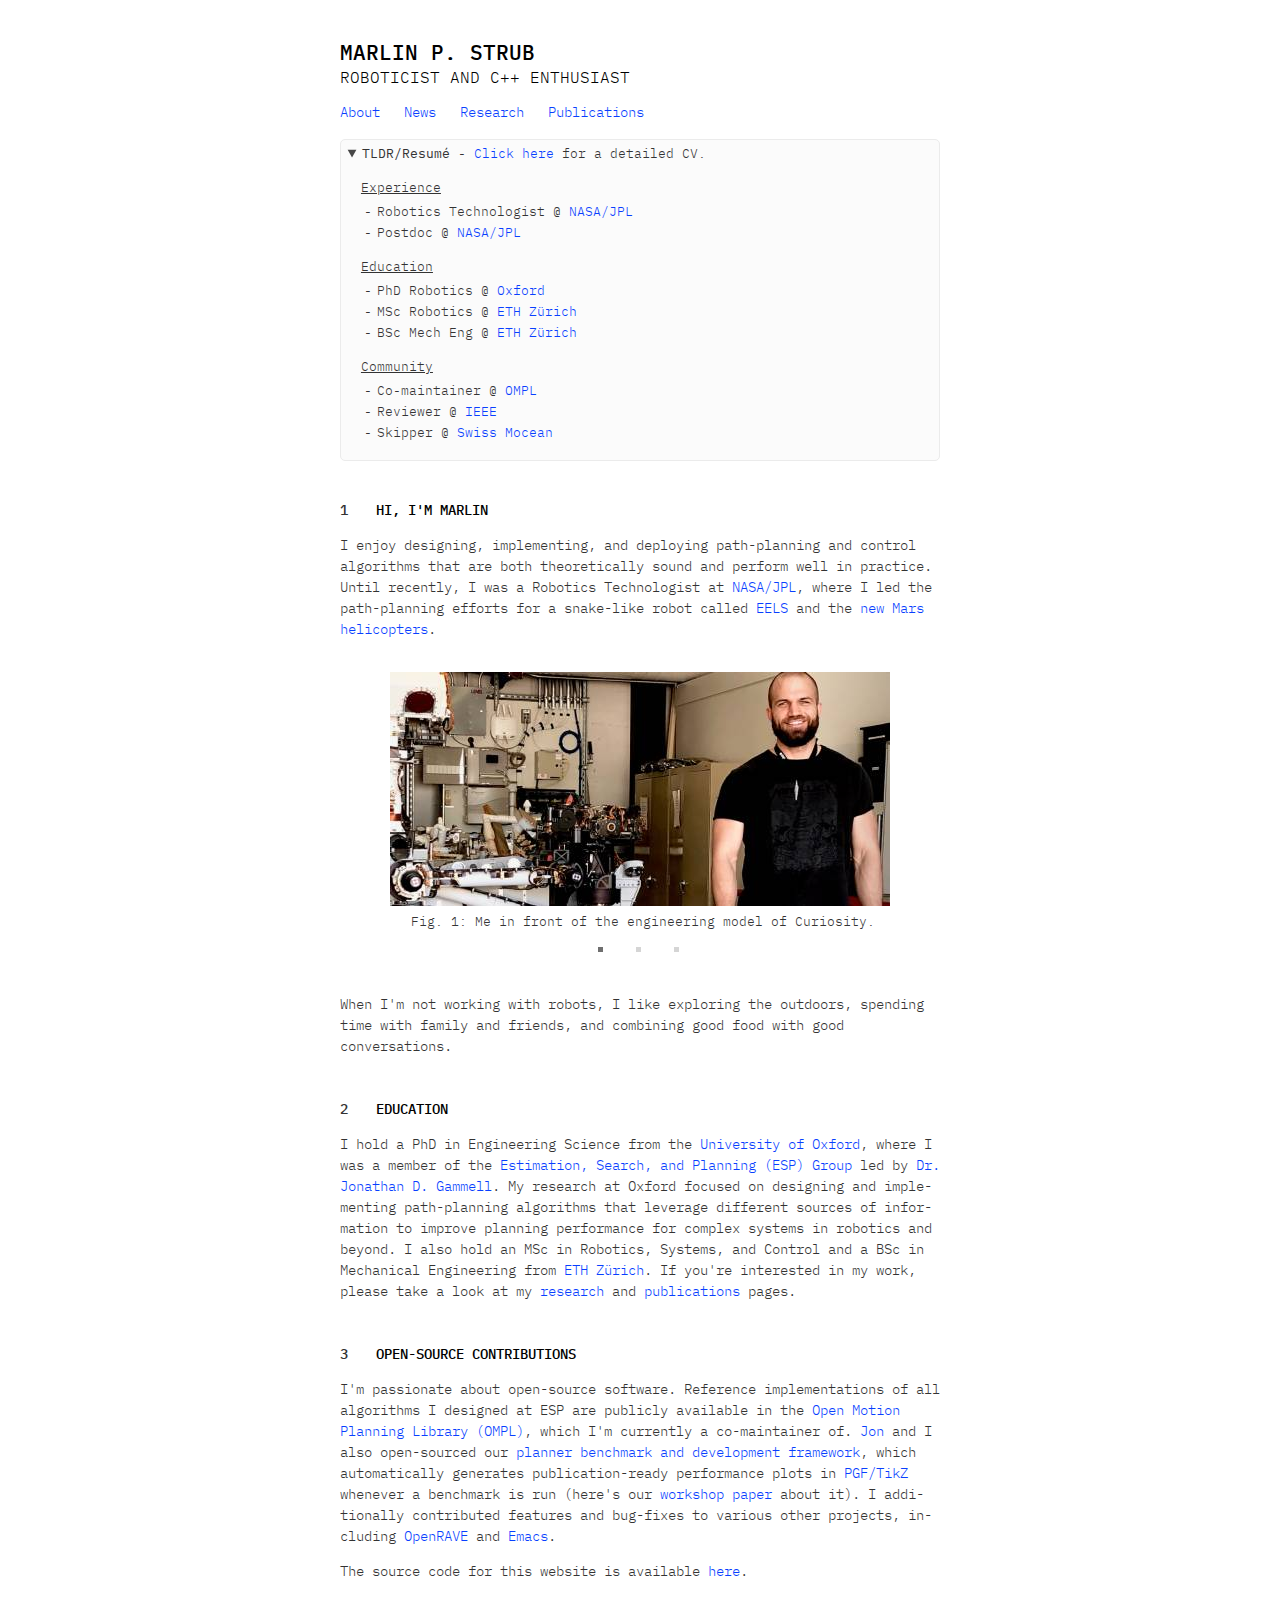
==== index.html @ 5093bd6e "Deploying to gh-pages from @ marlinstrub/marlinstrub.github.io@25b3ce153c116a6240a6ff3c44e7c37132bae" ====
<?xml version="1.0" encoding="utf-8"?>
<!DOCTYPE html PUBLIC "-//W3C//DTD XHTML 1.0 Strict//EN"
"http://www.w3.org/TR/xhtml1/DTD/xhtml1-strict.dtd">
<html xmlns="http://www.w3.org/1999/xhtml" lang="en" xml:lang="en">
<head>
<meta http-equiv="Content-Type" content="text/html;charset=utf-8" />
<meta name="viewport" content="width=device-width, initial-scale=1" />
<title>Marlin P. Strub</title>
<meta name="generator" content="Org mode" />
<link rel="stylesheet" type="text/css" href="style.css"><base target="_blank">
</head>
<body>
<div id="content">
<h1 class="title">Marlin P. Strub
<br />
<span class="subtitle">Roboticist and C++ enthusiast</span>
</h1>
<table border="2" cellspacing="0" cellpadding="6" rules="groups" frame="hsides">
<tbody>
<tr>
<td class="org-left">
  <a target="_self" href="index.html">About</a>
</td>
<td class="org-left">
  <a target="_self" href="news.html">News</a>
</td>
<td class="org-left">
  <a target="_self" href="research.html">Research</a>
</td>
<td class="org-left">
  <a target="_self" href="publications.html">Publications</a>
</td>
</tr>
</tbody>
</table>

<div class="mobile-only">
<p style="color: rgba(255, 0, 0, 0.5);">
This website looks best on a larger screen.
<p>
</div>

<resume><details open>
<summary><b>TLDR/Resumé</b> - <a href=./assets/cv_marlin_strub.pdf>Click here</a> for a detailed CV.</summary>
<p>
<span class="underline">Experience</span>
</p>
<ul class="org-ul">
<li>Robotics Technologist @ <a href="https://www.jpl.nasa.gov/">NASA/JPL</a></li>
<li>Postdoc @ <a href="https://www.jpl.nasa.gov/">NASA/JPL</a></li>
</ul>

<p>
<span class="underline">Education</span>
</p>
<ul class="org-ul">
<li>PhD Robotics @ <a href="https://www.ox.ac.uk/">Oxford</a></li>
<li>MSc Robotics @ <a href="https://ethz.ch/de.html">ETH Zürich</a></li>
<li>BSc Mech Eng @ <a href="https://ethz.ch/de.html">ETH Zürich</a></li>
</ul>

<p>
<span class="underline">Community</span>
</p>
<ul class="org-ul">
<li>Co-maintainer @ <a href="https://ompl.kavrakilab.org/">OMPL</a></li>
<li>Reviewer @ <a href="https://www.ieee.org/">IEEE</a></li>
<li>Skipper @ <a href="https://www.swissoceanrowingsociety.ch/swiss-mocean">Swiss Mocean</a></li>
</ul>
</details></resume>

<div id="outline-container-org7955ec1" class="outline-2">
<h2 id="org7955ec1">Hi, I'm Marlin</h2>
<div class="outline-text-2" id="text-org7955ec1">
<p>
I enjoy designing, implementing, and deploying path-planning and control algorithms that are both theoretically sound and perform well in practice. Until recently, I was a Robotics Technologist at <a href="https://www.jpl.nasa.gov/">NASA/JPL</a>, where I led the path-planning efforts for a snake-like robot called <a href="https://www-robotics.jpl.nasa.gov/how-we-do-it/systems/exobiology-extant-life-surveyor-eels/">EELS</a> and the <a href="https://mars.nasa.gov/msr/spacecraft/sample-recovery-helicopters/">new Mars helicopters</a>.
</p>

<center>
<div class="wrapper">
	<input type="radio" name="about-slide" checked="checked">
  <picture aria-label="Fig. 1: Me in front of the engineering model of Curiosity.">
	<img src="./assets/about_01.jpg" alt="Me in front of the engineering model of Curiosity.">
  </picture>
	
	<input type="radio" name="about-slide">
  <picture aria-label="Fig. 2: Colleagues and me in the coolest office.">
	<img src="./assets/about_02.jpg" alt="Colleagues and me on the Athabasca glacier.">
  </picture>
  
	<input type="radio" name="about-slide">
  <picture aria-label="Fig. 3: Me wrestling with EELS because it was being stubborn.">
	<img src="./assets/about_03.jpg" alt="Me wrestling with EELS.">
  </picture>
</div>
</center>

<p>
When I'm not working with robots, I like exploring the outdoors, spending time with family and friends, and combining good food with good conversations.
</p>
</div>
</div>

<div id="outline-container-orgd7de7ec" class="outline-2">
<h2 id="orgd7de7ec">Education</h2>
<div class="outline-text-2" id="text-orgd7de7ec">
<p>
I hold a PhD in Engineering Science from the <a href="https://www.ox.ac.uk/">University of Oxford</a>, where I was a member of the <a href="https://robotic-esp.com/">Estimation, Search, and Planning (ESP) Group</a> led by <a href="https://robotic-esp.com/people/gammell/">Dr. Jonathan D. Gammell</a>. My research at Oxford focused on designing and implementing path-planning algorithms that leverage different sources of information to improve planning performance for complex systems in robotics and beyond. I also hold an MSc in Robotics, Systems, and Control and a BSc in Mechanical Engineering from <a href="https://ethz.ch/en.html">ETH Zürich</a>. If you're interested in my work, please take a look at my <a href="./research.html">research</a> and <a href="./publications.html">publications</a> pages.
</p>
</div>
</div>

<div id="outline-container-orgba6bb5d" class="outline-2">
<h2 id="orgba6bb5d">Open-source contributions</h2>
<div class="outline-text-2" id="text-orgba6bb5d">
<p>
I'm passionate about open-source software. Reference implementations of all algorithms I designed at ESP are publicly available in the <a href="https://ompl.kavrakilab.org/">Open Motion Planning Library (OMPL)</a>, which I'm currently a co-maintainer of. <a href="https://robotic-esp.com/gammell/">Jon</a> and I also open-sourced our <a href="https://github.com/robotic-esp/pdt">planner benchmark and development framework</a>, which automatically generates publication-ready performance plots in <a href="https://en.wikipedia.org/wiki/PGF/TikZ">PGF/TikZ</a> whenever a benchmark is run (here's our <a href="https://robotic-esp.com/papers/gammell_empp22.pdf">workshop paper</a> about it). I additionally contributed features and bug-fixes to various other projects, including <a href="https://github.com/rdiankov/openrave">OpenRAVE</a> and <a href="https://www.gnu.org/software/emacs/">Emacs</a>.
</p>

<p>
The source code for this website is available <a href="https://github.com/marlinstrub/marlinstrub.github.io">here</a>.
</p>
</div>
</div>
</div>
</body>
</html>
---- style.css ----
@charset "utf-8";
@import url('https://fonts.googleapis.com/css2?family=Cormorant+Infant:wght@300&family=Roboto+Mono:ital,wght@0,300;0,400;0,500;0,600;1,300;1,400;1,500;1,600&display=swap');
@import url('https://fonts.googleapis.com/css2?family=IBM+Plex+Mono:wght@300;400;500;600&display=swap');

body {
    font-family: "IBM Plex Mono", monospace;
    font-size: 14px;
    font-weight: 300;
    color:  rgba(51, 51, 51, 1.00);
    line-height: 1.5em;
    counter-reset: section;
    counter-reset: toc-section;
    counter-increment: toc-section;
    hyphens: auto;
    padding-bottom: 120px;
}

a, a:visited {
    text-decoration: none;
    color: rgba(8,63,255,1.00);
}
a:hover {
    text-decoration: underline rgba(8,63,255,1.00);
    color: rgba(8,63,255,1.00);
}
.org-bold {
    font-weight: 500;
}
.org-italic, .org-org-meta-line {
    color: rgba(51, 51, 51, 1.00);
    font-style: italic;
}
.org-face-salient {
    font-weight: 400;
}

.underline {
    text-decoration: underline;
}

/* --- Side notes --- */
div.side-note::before {
    content: "Note";
    color: rgba(0,0,0,.75);
    font-weight: 400;
}
div.side-note {
    color: rgba(0,0,0,.5);
    float: left;
    font-size: .85em;
    line-height: 1.25em;
    margin-left: -24em;
    width: 20em;
}

del {
    text-decoration-line: line-through;
    text-decoration-thickness: 0.12rem;
}

blockquote {
    color: #999999;
    padding-top: 0;
    margin-left: 1em;
    padding-left: 1em;
    border-left: 3px solid #aaaaaa;
}

ul.org-ul {
    padding-left: 0
}
ul.org-ul li  {
    list-style-type: none;
    margin-bottom: 0.5em;
}

ul.org-ul li p {
    display: inline-block;
    margin-top: 0em;
    margin-bottom: 0em;
}

ul.org-ul li::before {
    display: inline-block;
    content: "- ";
    width: 1em;
    margin-left: 1rem;
}

ol.org-ol {
    padding-left: 0;
    margin-left: 2em;
    list-style: none;
    counter-reset: li;
}
.org-ol li  {
    counter-increment: li;
    margin-bottom: .25em;
}
.org-ol li::before {
    content: counter(li) ". ";
    color: #999999;
    display: inline-block;
    width: 2em;
    margin-left: -2em;
}

span.underline {
    display: block;
    margin-top: 0.5em;
    margin-left: 1.0em;
    margin-bottom: -0.8em;
}

#content, #postamble {
    margin: 0 auto;
    max-width: 600px;
    margin-top: 1.5%;
    margin-bottom: 1.5%;
}

#postamble {
/*    border-top: 1px solid #999999; */
    padding-top: 1.5em;
}
#postamble p, #postamble a {
    color: #999999;
    line-height: 1.25em;
    margin: 0;
    text-align: right;
}

h1.title {
    font-size: 1.5em;
    margin-top: 2em;
    margin-bottom: 0em;
    font-weight: 500;
    text-align: left;
}

span.subtitle {
    display: inline-block;
    margin-top: .25em;
    font-size: 74.5%;
    font-weight: 300;
    color: black;
}

h1, h2, h3, h4 {
    color: black;
    font-size: 1.0em;
    font-weight: 500;
}
h1 {
    text-transform: uppercase;
}
h2 {
    text-transform: uppercase;
    padding-top: 2em;
}
h3 {
    padding-top: 1em;
    font-weight: 400;
}

body {
  counter-reset: section;
}
h2 {
  counter-reset: subsection;
}
h2::before {
    color: rgba(51, 51, 51, 1.00);
    float: left;
    text-align: right;
    font-weight: 500;
    margin-right: 2em;
    counter-increment: section;
    content: counter(section);
}

h3::before {
    color: rgba(51, 51, 51, 1.00);
    float: left;
    text-align: right;
    font-weight: 400;
    margin-right: 2em;
    counter-increment: subsection;
    content: counter(section) "." counter(subsection);
}

code {
    background-color: #f9f9f9;
    font-family: "IBM Plex Mono", monospace;
    font-weight: 400;
}

pre::before {
    color: #aaaaaa;
    float: left;
    text-align: right;
    font-weight: 400;
    width: 3.0em;
    margin-left: -4.25em;
    font-variant: small-caps;
    content: "";
}
pre.src-lisp::before { content: "lisp"; }
pre.src-org::before { content: "org"; }


pre {
    color: rgba(51, 51, 51, 0.50);
    background-color: #fbfbfb;
    overflow: auto;
    margin: 0em;
    padding: 0.25em;
    padding-left: 0.5em;
    line-height: 1.35em;
    font-family: "IBM Plex Mono", sans-serif;
    font-weight: 300;
    border-left: 2px dotted #00008b;
}

/* --- Mobile disclaimer --- */
.mobile-only {
  display: none;
}

@media only screen and (max-device-width: 480px) {
  .mobile-only {
      display: inline;
      font-weight: 400;
  }
}

.desktop-only {
  display: none;
}

@media only screen and (min-device-width: 481px) {
  .desktop-only {
      display: inline;
  }
}


/* Icons */
.icon-code {
  &::after {
    content: url('./assets/icon-code.svg');
    display: inline-block;
    vertical-align: -2px;
  }
}
.icon-publication {
  &::after {
    content: url('./assets/icon-publication.svg');
    display: inline-block;
    vertical-align: -2px;
  }
}
.icon-position {
  &::after {
    content: url('./assets/icon-position.svg');
    display: inline-block;
    vertical-align: -2px;
  }
}
.icon-field-test {
  &::after {
    content: url('./assets/icon-field-test.svg');
    display: inline-block;
    vertical-align: -2px;
  }
}
.icon-academic {
  &::after {
    content: url('./assets/icon-academic.svg');
    display: inline-block;
    vertical-align: -2px;
  }
}
.icon-personal {
  &::after {
    content: url('./assets/icon-personal.svg');
    display: inline-block;
    vertical-align: -2px;
  }
}

/* --- Folding --- */
details {
    background: #fbfbfb;
    border: 1px solid #ebebeb;
    border-radius: 5px;
    padding:  0.25em;
    margin-bottom: 0.25em;
    margin-top: 0.25em;
    font-size: 0.85em;
}
details pre {
    border: 1px;
}
summary {
    color: rgba(51, 51, 51, 0.80);
    cursor: pointer;
}
summary::after {
    font-size: 0.85em;
    display: inline-block;
    float: right;
    padding-right: 0.5em;
}
news details {
    background: none;
    padding:  0.25em;
    border: none;
    margin-bottom: 0.25em;
    margin-top: 0.25em;
    margin-left: 2em;
    font-size: 1.0em;
}
news summary {
    margin-left: -1em;
    font-size: 1.0em;
    color: rgba(51, 51, 51, 1.00);
}
news details summary::marker {
    color: rgba(51, 51, 51, 0.90);
}
* {-webkit-font-smoothing: antialiased;}

news summary::after {
    content: "";
}

resume details {
    background: #fbfbfb;
    border: 1px solid #ebebeb;
    border-radius: 5px;
    margin: 0.0em;
    margin-top: 1.2em;
    padding: 0.25em 0.5em 0.25em 0.5em;
    font-size: 0.95em;
}
resume details summary {
    background: #fbfbfb;
    font-size: 1.0em;
    color: rgba(51, 51, 51, 1.00);
}
resume details summary::marker {
    color: rgba(51, 51, 51, 0.90);
}
* {-webkit-font-smoothing: antialiased;}
resume summary::after {
    content: "";
}

resume ul.org-ul li {
    margin: 0.0em;
    padding: 0.0em;
}

/* --- Table --- */
table, tbody, td, tr, th, colgroup, thead {
    border: 0;
}
table {
    min-width: 20%;
    margin-top: 1em;
}
thead {
    border-bottom: 1px dashed black;
}
th {
    text-align: left;
    font-weight: 400;
    padding: 0;
    margin-bottom: 0.0em;
    padding-bottom: 0.0em;
}
td {
    padding: 0rem;
    padding-right: 1.5rem;
}
tbody {
/* border-bottom: 1px solid black; */
}

/* --- Description list --- */
dd {
    margin-top: 0.25em;
    margin-bottom: 0.50em;
}

/* --- Back links in header --- */
div.back a {
    float: right;
    font-weight: 400;
    color: #aaaaaa;
    text-transform: uppercase;
    margin-top: -2.5em;
}

/* Image sliders */
.wrapper {
	position: relative;
  width: 95vw;
	max-width: 500px;
	height: 290px;
  margin-top: 2rem;
  margin-bottom: 2rem;
	overflow: hidden;
	display: flex;
	align-items: flex-end;
	justify-content: center;
}

img {
  max-width: 500px;
}

input {
  appearance: none;
  display: inline-block;
	z-index: 100;
  margin-right: 0.5rem;
	width: 25px;
	height: 25px;
	background: rgba(51, 51, 51, 1.00);
  opacity: 0.2;
  outline: 10px solid white;
  outline-offset: -10px;
  cursor: pointer;
}

input:checked {
  opacity: 0.7;  
}

input + * {
	position: absolute;
	display: block;
	top: -1rem;
	right: 0;
	width: 100%;
	height: 100%;
	overflow: hidden;
  transform: translateX(100%);
}

input + *[aria-label]:before {
	content: attr(aria-label);
	position: absolute;
	bottom: 0;
  left: 0;
  width: 95vw;
	max-width: 500px;
  height: 2rem;
  text-align: center;
  vertical-align: top;
	font-size: 0.8rem;
	color: rgba(51, 51, 51, 1.00);
	z-index: 1;
	padding: .2rem;
	background-color: rgba(255, 255, 255, 1.00);
}

input:checked + * {
	transform: translateX(0);
	z-index: 1;
}
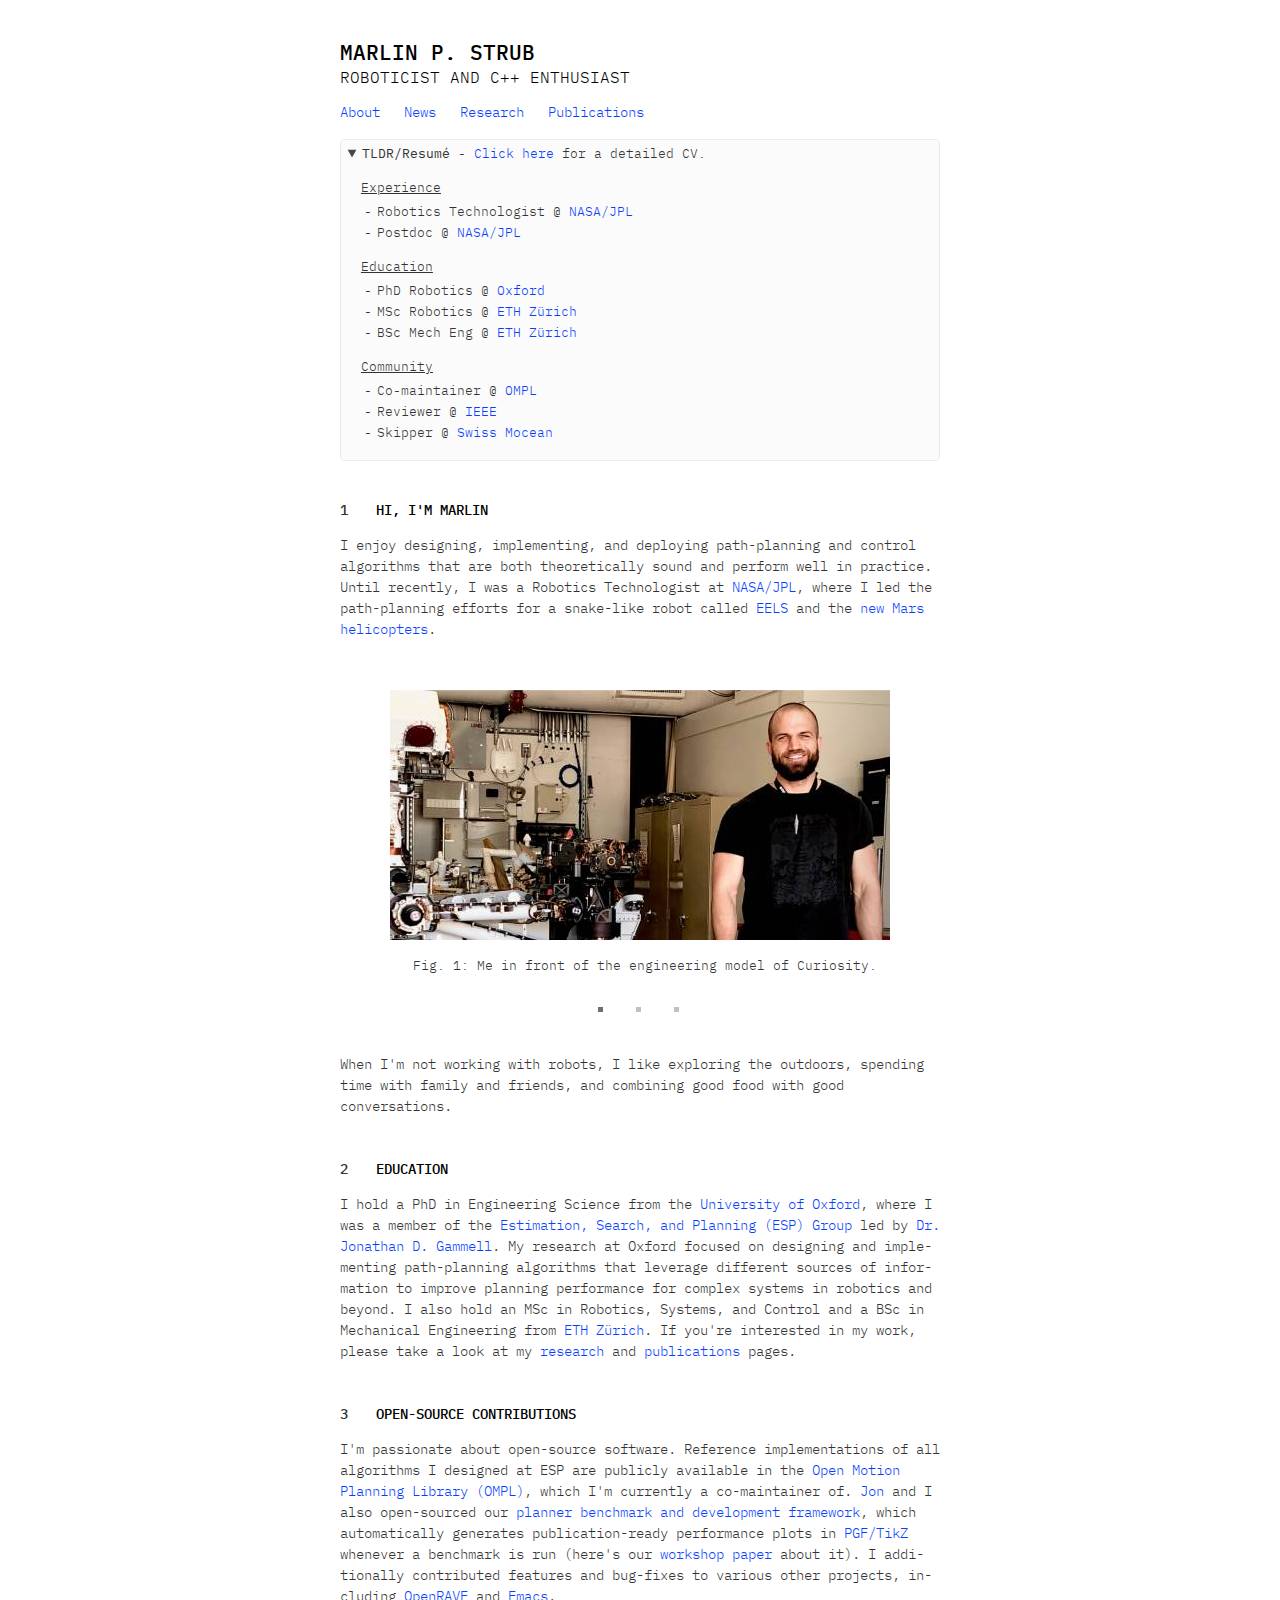
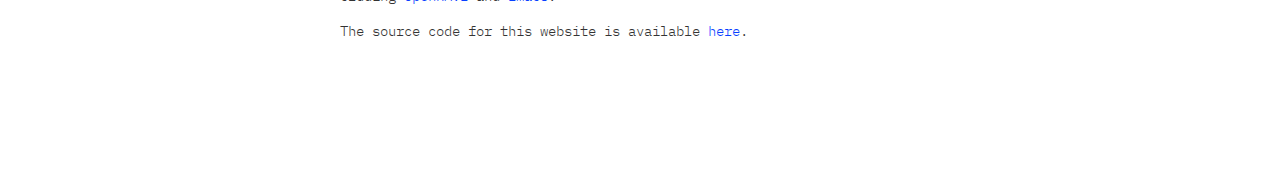
==== commit 0fa30879: "Deploying to gh-pages from @ marlinstrub/marlinstrub.github.io@d439ad99e484524a94d57286b8d2176260694" ====
--- a/index.html
+++ b/index.html
@@ -69,9 +69,9 @@
 </ul>
 </details></resume>
 
-<div id="outline-container-org7955ec1" class="outline-2">
-<h2 id="org7955ec1">Hi, I'm Marlin</h2>
-<div class="outline-text-2" id="text-org7955ec1">
+<div id="outline-container-org31329fa" class="outline-2">
+<h2 id="org31329fa">Hi, I'm Marlin</h2>
+<div class="outline-text-2" id="text-org31329fa">
 <p>
 I enjoy designing, implementing, and deploying path-planning and control algorithms that are both theoretically sound and perform well in practice. Until recently, I was a Robotics Technologist at <a href="https://www.jpl.nasa.gov/">NASA/JPL</a>, where I led the path-planning efforts for a snake-like robot called <a href="https://www-robotics.jpl.nasa.gov/how-we-do-it/systems/exobiology-extant-life-surveyor-eels/">EELS</a> and the <a href="https://mars.nasa.gov/msr/spacecraft/sample-recovery-helicopters/">new Mars helicopters</a>.
 </p>
@@ -101,18 +101,18 @@
 </div>
 </div>
 
-<div id="outline-container-orgd7de7ec" class="outline-2">
-<h2 id="orgd7de7ec">Education</h2>
-<div class="outline-text-2" id="text-orgd7de7ec">
+<div id="outline-container-org2aae203" class="outline-2">
+<h2 id="org2aae203">Education</h2>
+<div class="outline-text-2" id="text-org2aae203">
 <p>
 I hold a PhD in Engineering Science from the <a href="https://www.ox.ac.uk/">University of Oxford</a>, where I was a member of the <a href="https://robotic-esp.com/">Estimation, Search, and Planning (ESP) Group</a> led by <a href="https://robotic-esp.com/people/gammell/">Dr. Jonathan D. Gammell</a>. My research at Oxford focused on designing and implementing path-planning algorithms that leverage different sources of information to improve planning performance for complex systems in robotics and beyond. I also hold an MSc in Robotics, Systems, and Control and a BSc in Mechanical Engineering from <a href="https://ethz.ch/en.html">ETH Zürich</a>. If you're interested in my work, please take a look at my <a href="./research.html">research</a> and <a href="./publications.html">publications</a> pages.
 </p>
 </div>
 </div>
 
-<div id="outline-container-orgba6bb5d" class="outline-2">
-<h2 id="orgba6bb5d">Open-source contributions</h2>
-<div class="outline-text-2" id="text-orgba6bb5d">
+<div id="outline-container-org4dc9d79" class="outline-2">
+<h2 id="org4dc9d79">Open-source contributions</h2>
+<div class="outline-text-2" id="text-org4dc9d79">
 <p>
 I'm passionate about open-source software. Reference implementations of all algorithms I designed at ESP are publicly available in the <a href="https://ompl.kavrakilab.org/">Open Motion Planning Library (OMPL)</a>, which I'm currently a co-maintainer of. <a href="https://robotic-esp.com/gammell/">Jon</a> and I also open-sourced our <a href="https://github.com/robotic-esp/pdt">planner benchmark and development framework</a>, which automatically generates publication-ready performance plots in <a href="https://en.wikipedia.org/wiki/PGF/TikZ">PGF/TikZ</a> whenever a benchmark is run (here's our <a href="https://robotic-esp.com/papers/gammell_empp22.pdf">workshop paper</a> about it). I additionally contributed features and bug-fixes to various other projects, including <a href="https://github.com/rdiankov/openrave">OpenRAVE</a> and <a href="https://www.gnu.org/software/emacs/">Emacs</a>.
 </p>
--- a/style.css
+++ b/style.css
@@ -408,7 +408,8 @@
 	position: relative;
   width: 95vw;
 	max-width: 500px;
-	height: 290px;
+	height: 350px;
+  min-height: 100%;
   margin-top: 2rem;
   margin-bottom: 2rem;
 	overflow: hidden;
@@ -417,8 +418,19 @@
 	justify-content: center;
 }
 
+.figure {
+    max-width: 200px;
+    float: right;
+    margin-left: 1rem;
+    margin-bottom: 0.25rem;
+    padding: 0rem;
+}
+
 img {
-  max-width: 500px;
+    max-width: 500px;
+    width: 100%;
+    height: auto;
+    margin-top: 50px;
 }
 
 input {
@@ -429,7 +441,7 @@
 	width: 25px;
 	height: 25px;
 	background: rgba(51, 51, 51, 1.00);
-  opacity: 0.2;
+  opacity: 0.3;
   outline: 10px solid white;
   outline-offset: -10px;
   cursor: pointer;
@@ -442,7 +454,8 @@
 input + * {
 	position: absolute;
 	display: block;
-	top: -1rem;
+	top: -2.0rem;
+  line-height: 1rem;
 	right: 0;
 	width: 100%;
 	height: 100%;
@@ -457,14 +470,12 @@
   left: 0;
   width: 95vw;
 	max-width: 500px;
-  height: 2rem;
-  text-align: center;
-  vertical-align: top;
+  height: 1.75rem;
 	font-size: 0.8rem;
 	color: rgba(51, 51, 51, 1.00);
 	z-index: 1;
-	padding: .2rem;
-	background-color: rgba(255, 255, 255, 1.00);
+	padding: .3rem;
+	background-color: rgba(255, 255, 255, 1.0);
 }
 
 input:checked + * {
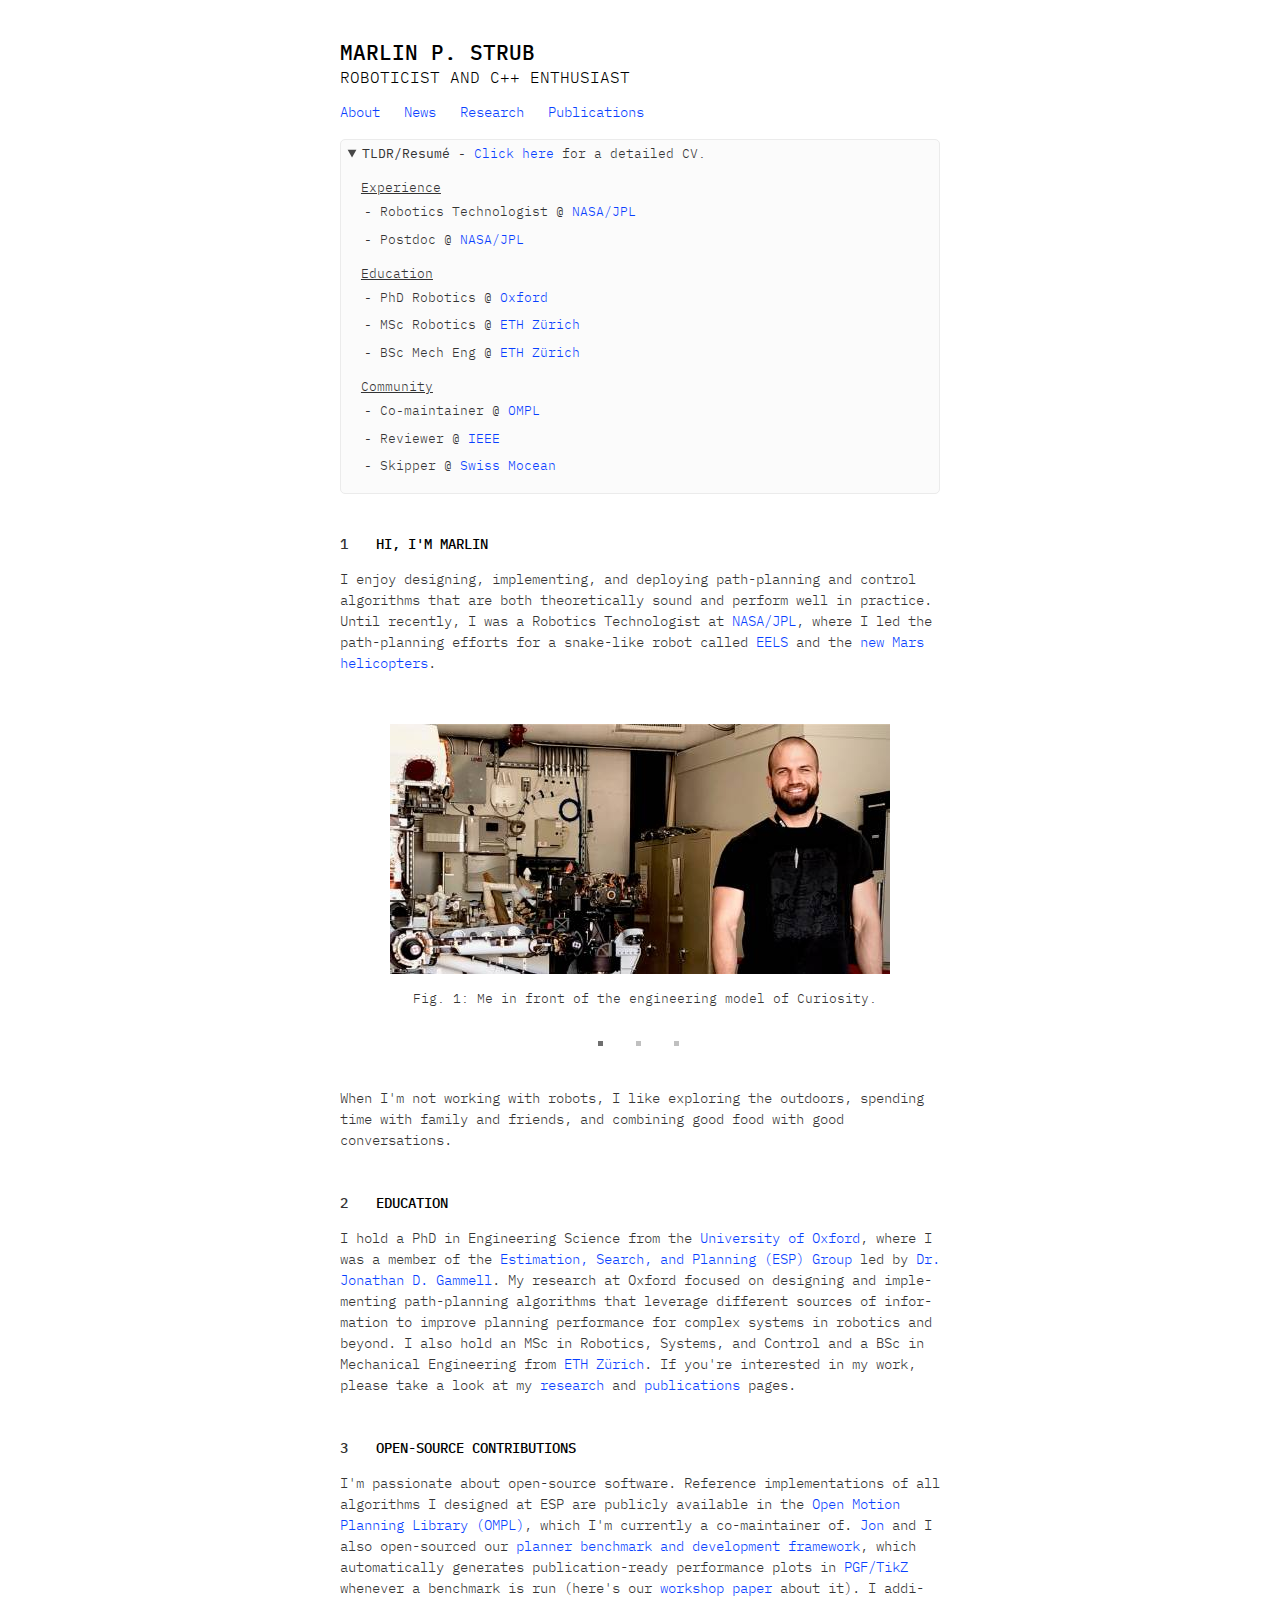
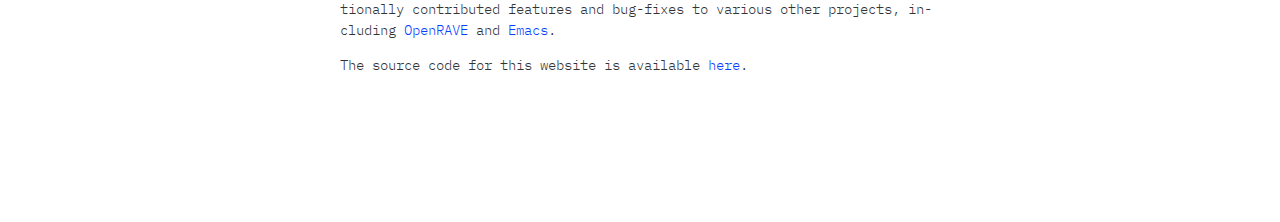
==== commit 6cd4a676: "Deploying to gh-pages from @ marlinstrub/marlinstrub.github.io@42425f1ed4240710ea5fc229f93af1234ea6f" ====
--- a/index.html
+++ b/index.html
@@ -69,9 +69,9 @@
 </ul>
 </details></resume>
 
-<div id="outline-container-org31329fa" class="outline-2">
-<h2 id="org31329fa">Hi, I'm Marlin</h2>
-<div class="outline-text-2" id="text-org31329fa">
+<div id="outline-container-org0ea8135" class="outline-2">
+<h2 id="org0ea8135">Hi, I'm Marlin</h2>
+<div class="outline-text-2" id="text-org0ea8135">
 <p>
 I enjoy designing, implementing, and deploying path-planning and control algorithms that are both theoretically sound and perform well in practice. Until recently, I was a Robotics Technologist at <a href="https://www.jpl.nasa.gov/">NASA/JPL</a>, where I led the path-planning efforts for a snake-like robot called <a href="https://www-robotics.jpl.nasa.gov/how-we-do-it/systems/exobiology-extant-life-surveyor-eels/">EELS</a> and the <a href="https://mars.nasa.gov/msr/spacecraft/sample-recovery-helicopters/">new Mars helicopters</a>.
 </p>
@@ -101,18 +101,18 @@
 </div>
 </div>
 
-<div id="outline-container-org2aae203" class="outline-2">
-<h2 id="org2aae203">Education</h2>
-<div class="outline-text-2" id="text-org2aae203">
+<div id="outline-container-orge81b4be" class="outline-2">
+<h2 id="orge81b4be">Education</h2>
+<div class="outline-text-2" id="text-orge81b4be">
 <p>
 I hold a PhD in Engineering Science from the <a href="https://www.ox.ac.uk/">University of Oxford</a>, where I was a member of the <a href="https://robotic-esp.com/">Estimation, Search, and Planning (ESP) Group</a> led by <a href="https://robotic-esp.com/people/gammell/">Dr. Jonathan D. Gammell</a>. My research at Oxford focused on designing and implementing path-planning algorithms that leverage different sources of information to improve planning performance for complex systems in robotics and beyond. I also hold an MSc in Robotics, Systems, and Control and a BSc in Mechanical Engineering from <a href="https://ethz.ch/en.html">ETH Zürich</a>. If you're interested in my work, please take a look at my <a href="./research.html">research</a> and <a href="./publications.html">publications</a> pages.
 </p>
 </div>
 </div>
 
-<div id="outline-container-org4dc9d79" class="outline-2">
-<h2 id="org4dc9d79">Open-source contributions</h2>
-<div class="outline-text-2" id="text-org4dc9d79">
+<div id="outline-container-org9d09c09" class="outline-2">
+<h2 id="org9d09c09">Open-source contributions</h2>
+<div class="outline-text-2" id="text-org9d09c09">
 <p>
 I'm passionate about open-source software. Reference implementations of all algorithms I designed at ESP are publicly available in the <a href="https://ompl.kavrakilab.org/">Open Motion Planning Library (OMPL)</a>, which I'm currently a co-maintainer of. <a href="https://robotic-esp.com/gammell/">Jon</a> and I also open-sourced our <a href="https://github.com/robotic-esp/pdt">planner benchmark and development framework</a>, which automatically generates publication-ready performance plots in <a href="https://en.wikipedia.org/wiki/PGF/TikZ">PGF/TikZ</a> whenever a benchmark is run (here's our <a href="https://robotic-esp.com/papers/gammell_empp22.pdf">workshop paper</a> about it). I additionally contributed features and bug-fixes to various other projects, including <a href="https://github.com/rdiankov/openrave">OpenRAVE</a> and <a href="https://www.gnu.org/software/emacs/">Emacs</a>.
 </p>
--- a/style.css
+++ b/style.css
@@ -70,7 +70,8 @@
     padding-left: 0
 }
 ul.org-ul li  {
-    list-style-type: none;
+    list-style-type: "- ";
+    margin-left: 2rem;
     margin-bottom: 0.5em;
 }
 
@@ -78,13 +79,6 @@
     display: inline-block;
     margin-top: 0em;
     margin-bottom: 0em;
-}
-
-ul.org-ul li::before {
-    display: inline-block;
-    content: "- ";
-    width: 1em;
-    margin-left: 1rem;
 }
 
 ol.org-ol {
@@ -297,6 +291,7 @@
     padding:  0.25em;
     margin-bottom: 0.25em;
     margin-top: 0.25em;
+    margin-left: 2rem;
     font-size: 0.85em;
 }
 details pre {
@@ -357,11 +352,6 @@
     content: "";
 }
 
-resume ul.org-ul li {
-    margin: 0.0em;
-    padding: 0.0em;
-}
-
 /* --- Table --- */
 table, tbody, td, tr, th, colgroup, thead {
     border: 0;
@@ -392,15 +382,6 @@
 dd {
     margin-top: 0.25em;
     margin-bottom: 0.50em;
-}
-
-/* --- Back links in header --- */
-div.back a {
-    float: right;
-    font-weight: 400;
-    color: #aaaaaa;
-    text-transform: uppercase;
-    margin-top: -2.5em;
 }
 
 /* Image sliders */
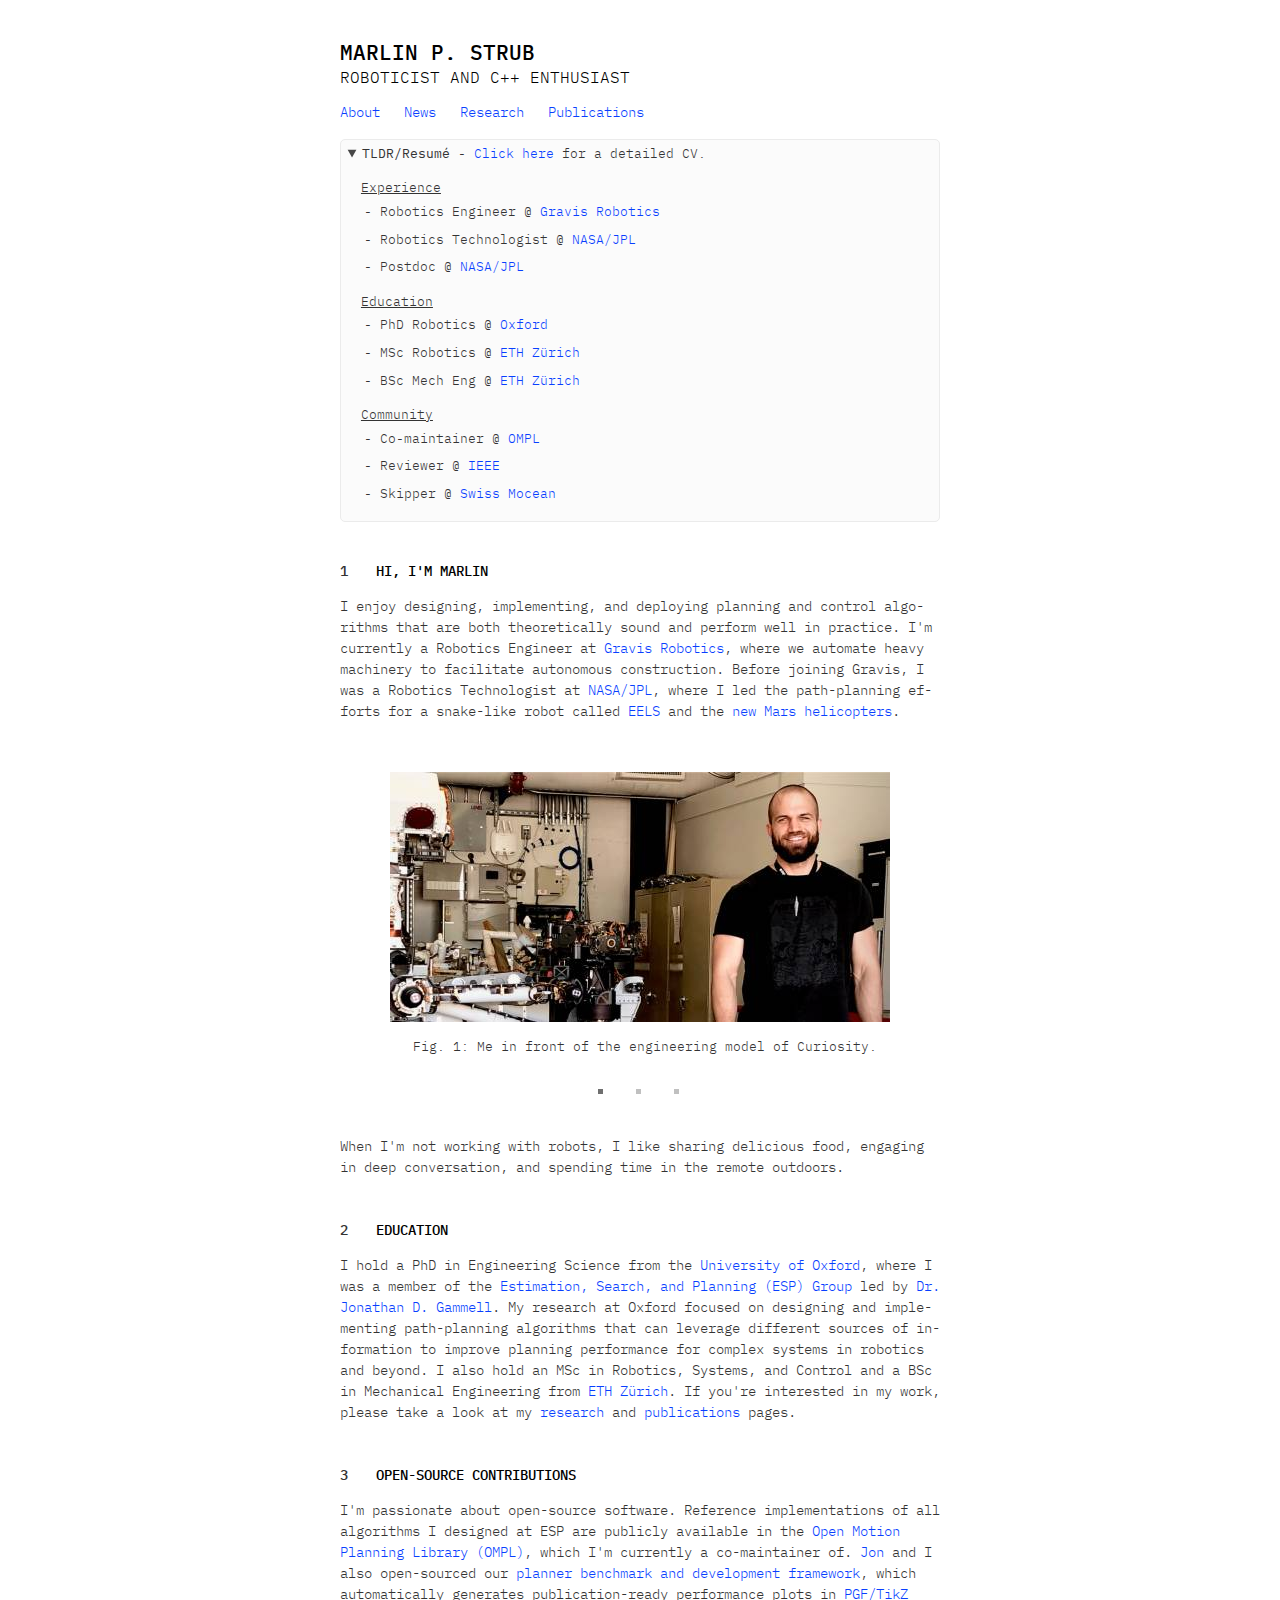
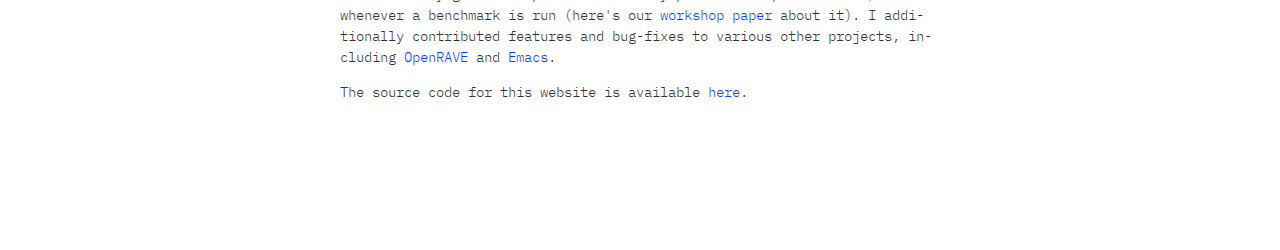
==== commit eee582c1: "Deploying to gh-pages from @ marlinstrub/marlinstrub.github.io@89910f742045bccd910f88304e2fde17530d2" ====
--- a/index.html
+++ b/index.html
@@ -46,6 +46,7 @@
 <span class="underline">Experience</span>
 </p>
 <ul class="org-ul">
+<li>Robotics Engineer @ <a href="https://www.gravisrobotics.com">Gravis Robotics</a></li>
 <li>Robotics Technologist @ <a href="https://www.jpl.nasa.gov/">NASA/JPL</a></li>
 <li>Postdoc @ <a href="https://www.jpl.nasa.gov/">NASA/JPL</a></li>
 </ul>
@@ -69,11 +70,11 @@
 </ul>
 </details></resume>
 
-<div id="outline-container-org0ea8135" class="outline-2">
-<h2 id="org0ea8135">Hi, I'm Marlin</h2>
-<div class="outline-text-2" id="text-org0ea8135">
+<div id="outline-container-org5437f97" class="outline-2">
+<h2 id="org5437f97">Hi, I'm Marlin</h2>
+<div class="outline-text-2" id="text-org5437f97">
 <p>
-I enjoy designing, implementing, and deploying path-planning and control algorithms that are both theoretically sound and perform well in practice. Until recently, I was a Robotics Technologist at <a href="https://www.jpl.nasa.gov/">NASA/JPL</a>, where I led the path-planning efforts for a snake-like robot called <a href="https://www-robotics.jpl.nasa.gov/how-we-do-it/systems/exobiology-extant-life-surveyor-eels/">EELS</a> and the <a href="https://mars.nasa.gov/msr/spacecraft/sample-recovery-helicopters/">new Mars helicopters</a>.
+I enjoy designing, implementing, and deploying planning and control algorithms that are both theoretically sound and perform well in practice. I'm currently a Robotics Engineer at <a href="https://www.gravisrobotics.com">Gravis Robotics</a>, where we automate heavy machinery to facilitate autonomous construction. Before joining Gravis, I was a Robotics Technologist at <a href="https://www.jpl.nasa.gov/">NASA/JPL</a>, where I led the path-planning efforts for a snake-like robot called <a href="https://www-robotics.jpl.nasa.gov/how-we-do-it/systems/exobiology-extant-life-surveyor-eels/">EELS</a> and the <a href="https://mars.nasa.gov/msr/spacecraft/sample-recovery-helicopters/">new Mars helicopters</a>.
 </p>
 
 <center>
@@ -96,23 +97,23 @@
 </center>
 
 <p>
-When I'm not working with robots, I like exploring the outdoors, spending time with family and friends, and combining good food with good conversations.
+When I'm not working with robots, I like sharing delicious food, engaging in deep conversation, and spending time in the remote outdoors.
 </p>
 </div>
 </div>
 
-<div id="outline-container-orge81b4be" class="outline-2">
-<h2 id="orge81b4be">Education</h2>
-<div class="outline-text-2" id="text-orge81b4be">
+<div id="outline-container-orgd1406fa" class="outline-2">
+<h2 id="orgd1406fa">Education</h2>
+<div class="outline-text-2" id="text-orgd1406fa">
 <p>
-I hold a PhD in Engineering Science from the <a href="https://www.ox.ac.uk/">University of Oxford</a>, where I was a member of the <a href="https://robotic-esp.com/">Estimation, Search, and Planning (ESP) Group</a> led by <a href="https://robotic-esp.com/people/gammell/">Dr. Jonathan D. Gammell</a>. My research at Oxford focused on designing and implementing path-planning algorithms that leverage different sources of information to improve planning performance for complex systems in robotics and beyond. I also hold an MSc in Robotics, Systems, and Control and a BSc in Mechanical Engineering from <a href="https://ethz.ch/en.html">ETH Zürich</a>. If you're interested in my work, please take a look at my <a href="./research.html">research</a> and <a href="./publications.html">publications</a> pages.
+I hold a PhD in Engineering Science from the <a href="https://www.ox.ac.uk/">University of Oxford</a>, where I was a member of the <a href="https://robotic-esp.com/">Estimation, Search, and Planning (ESP) Group</a> led by <a href="https://robotic-esp.com/people/gammell/">Dr. Jonathan D. Gammell</a>. My research at Oxford focused on designing and implementing path-planning algorithms that can leverage different sources of information to improve planning performance for complex systems in robotics and beyond. I also hold an MSc in Robotics, Systems, and Control and a BSc in Mechanical Engineering from <a href="https://ethz.ch/en.html">ETH Zürich</a>. If you're interested in my work, please take a look at my <a href="./research.html">research</a> and <a href="./publications.html">publications</a> pages.
 </p>
 </div>
 </div>
 
-<div id="outline-container-org9d09c09" class="outline-2">
-<h2 id="org9d09c09">Open-source contributions</h2>
-<div class="outline-text-2" id="text-org9d09c09">
+<div id="outline-container-org8af26ad" class="outline-2">
+<h2 id="org8af26ad">Open-source contributions</h2>
+<div class="outline-text-2" id="text-org8af26ad">
 <p>
 I'm passionate about open-source software. Reference implementations of all algorithms I designed at ESP are publicly available in the <a href="https://ompl.kavrakilab.org/">Open Motion Planning Library (OMPL)</a>, which I'm currently a co-maintainer of. <a href="https://robotic-esp.com/gammell/">Jon</a> and I also open-sourced our <a href="https://github.com/robotic-esp/pdt">planner benchmark and development framework</a>, which automatically generates publication-ready performance plots in <a href="https://en.wikipedia.org/wiki/PGF/TikZ">PGF/TikZ</a> whenever a benchmark is run (here's our <a href="https://robotic-esp.com/papers/gammell_empp22.pdf">workshop paper</a> about it). I additionally contributed features and bug-fixes to various other projects, including <a href="https://github.com/rdiankov/openrave">OpenRAVE</a> and <a href="https://www.gnu.org/software/emacs/">Emacs</a>.
 </p>
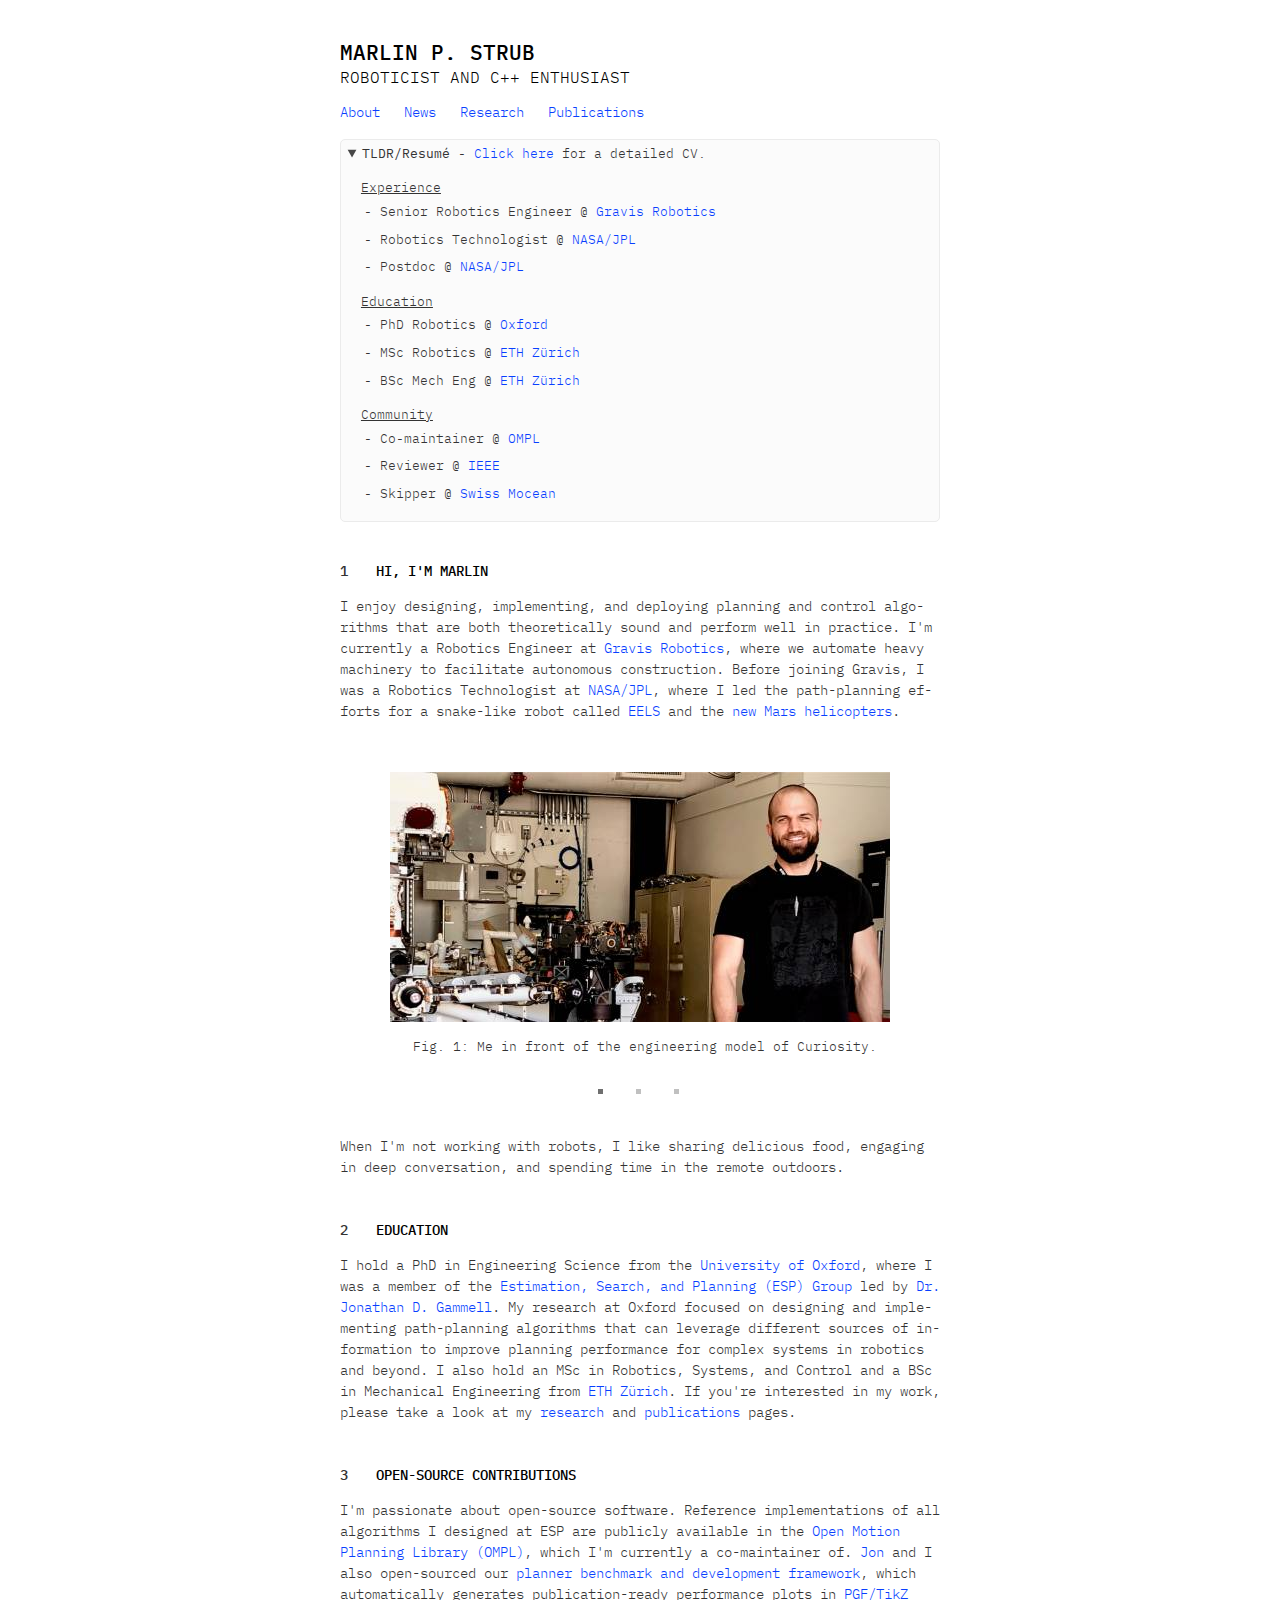
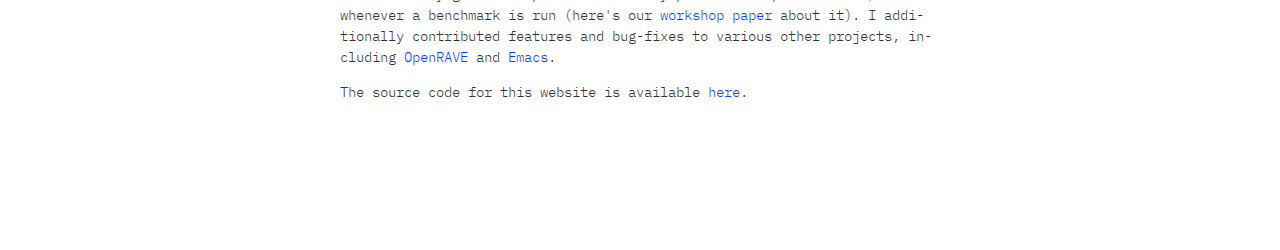
==== commit 767e0aa3: "Deploying to gh-pages from @ marlinstrub/marlinstrub.github.io@55503da4087774849e15c0aaffca699d91618" ====
--- a/index.html
+++ b/index.html
@@ -6,11 +6,11 @@
 <meta http-equiv="Content-Type" content="text/html;charset=utf-8" />
 <meta name="viewport" content="width=device-width, initial-scale=1" />
 <title>Marlin P. Strub</title>
-<meta name="generator" content="Org mode" />
+<meta name="generator" content="Org Mode" />
 <link rel="stylesheet" type="text/css" href="style.css"><base target="_blank">
 </head>
 <body>
-<div id="content">
+<div id="content" class="content">
 <h1 class="title">Marlin P. Strub
 <br />
 <span class="subtitle">Roboticist and C++ enthusiast</span>
@@ -46,7 +46,7 @@
 <span class="underline">Experience</span>
 </p>
 <ul class="org-ul">
-<li>Robotics Engineer @ <a href="https://www.gravisrobotics.com">Gravis Robotics</a></li>
+<li>Senior Robotics Engineer @ <a href="https://www.gravisrobotics.com">Gravis Robotics</a></li>
 <li>Robotics Technologist @ <a href="https://www.jpl.nasa.gov/">NASA/JPL</a></li>
 <li>Postdoc @ <a href="https://www.jpl.nasa.gov/">NASA/JPL</a></li>
 </ul>
@@ -70,9 +70,9 @@
 </ul>
 </details></resume>
 
-<div id="outline-container-org5437f97" class="outline-2">
-<h2 id="org5437f97">Hi, I'm Marlin</h2>
-<div class="outline-text-2" id="text-org5437f97">
+<div id="outline-container-orgee447c0" class="outline-2">
+<h2 id="orgee447c0">Hi, I'm Marlin</h2>
+<div class="outline-text-2" id="text-orgee447c0">
 <p>
 I enjoy designing, implementing, and deploying planning and control algorithms that are both theoretically sound and perform well in practice. I'm currently a Robotics Engineer at <a href="https://www.gravisrobotics.com">Gravis Robotics</a>, where we automate heavy machinery to facilitate autonomous construction. Before joining Gravis, I was a Robotics Technologist at <a href="https://www.jpl.nasa.gov/">NASA/JPL</a>, where I led the path-planning efforts for a snake-like robot called <a href="https://www-robotics.jpl.nasa.gov/how-we-do-it/systems/exobiology-extant-life-surveyor-eels/">EELS</a> and the <a href="https://mars.nasa.gov/msr/spacecraft/sample-recovery-helicopters/">new Mars helicopters</a>.
 </p>
@@ -102,18 +102,18 @@
 </div>
 </div>
 
-<div id="outline-container-orgd1406fa" class="outline-2">
-<h2 id="orgd1406fa">Education</h2>
-<div class="outline-text-2" id="text-orgd1406fa">
+<div id="outline-container-orgeeb67b6" class="outline-2">
+<h2 id="orgeeb67b6">Education</h2>
+<div class="outline-text-2" id="text-orgeeb67b6">
 <p>
 I hold a PhD in Engineering Science from the <a href="https://www.ox.ac.uk/">University of Oxford</a>, where I was a member of the <a href="https://robotic-esp.com/">Estimation, Search, and Planning (ESP) Group</a> led by <a href="https://robotic-esp.com/people/gammell/">Dr. Jonathan D. Gammell</a>. My research at Oxford focused on designing and implementing path-planning algorithms that can leverage different sources of information to improve planning performance for complex systems in robotics and beyond. I also hold an MSc in Robotics, Systems, and Control and a BSc in Mechanical Engineering from <a href="https://ethz.ch/en.html">ETH Zürich</a>. If you're interested in my work, please take a look at my <a href="./research.html">research</a> and <a href="./publications.html">publications</a> pages.
 </p>
 </div>
 </div>
 
-<div id="outline-container-org8af26ad" class="outline-2">
-<h2 id="org8af26ad">Open-source contributions</h2>
-<div class="outline-text-2" id="text-org8af26ad">
+<div id="outline-container-org72b49c7" class="outline-2">
+<h2 id="org72b49c7">Open-source contributions</h2>
+<div class="outline-text-2" id="text-org72b49c7">
 <p>
 I'm passionate about open-source software. Reference implementations of all algorithms I designed at ESP are publicly available in the <a href="https://ompl.kavrakilab.org/">Open Motion Planning Library (OMPL)</a>, which I'm currently a co-maintainer of. <a href="https://robotic-esp.com/gammell/">Jon</a> and I also open-sourced our <a href="https://github.com/robotic-esp/pdt">planner benchmark and development framework</a>, which automatically generates publication-ready performance plots in <a href="https://en.wikipedia.org/wiki/PGF/TikZ">PGF/TikZ</a> whenever a benchmark is run (here's our <a href="https://robotic-esp.com/papers/gammell_empp22.pdf">workshop paper</a> about it). I additionally contributed features and bug-fixes to various other projects, including <a href="https://github.com/rdiankov/openrave">OpenRAVE</a> and <a href="https://www.gnu.org/software/emacs/">Emacs</a>.
 </p>
